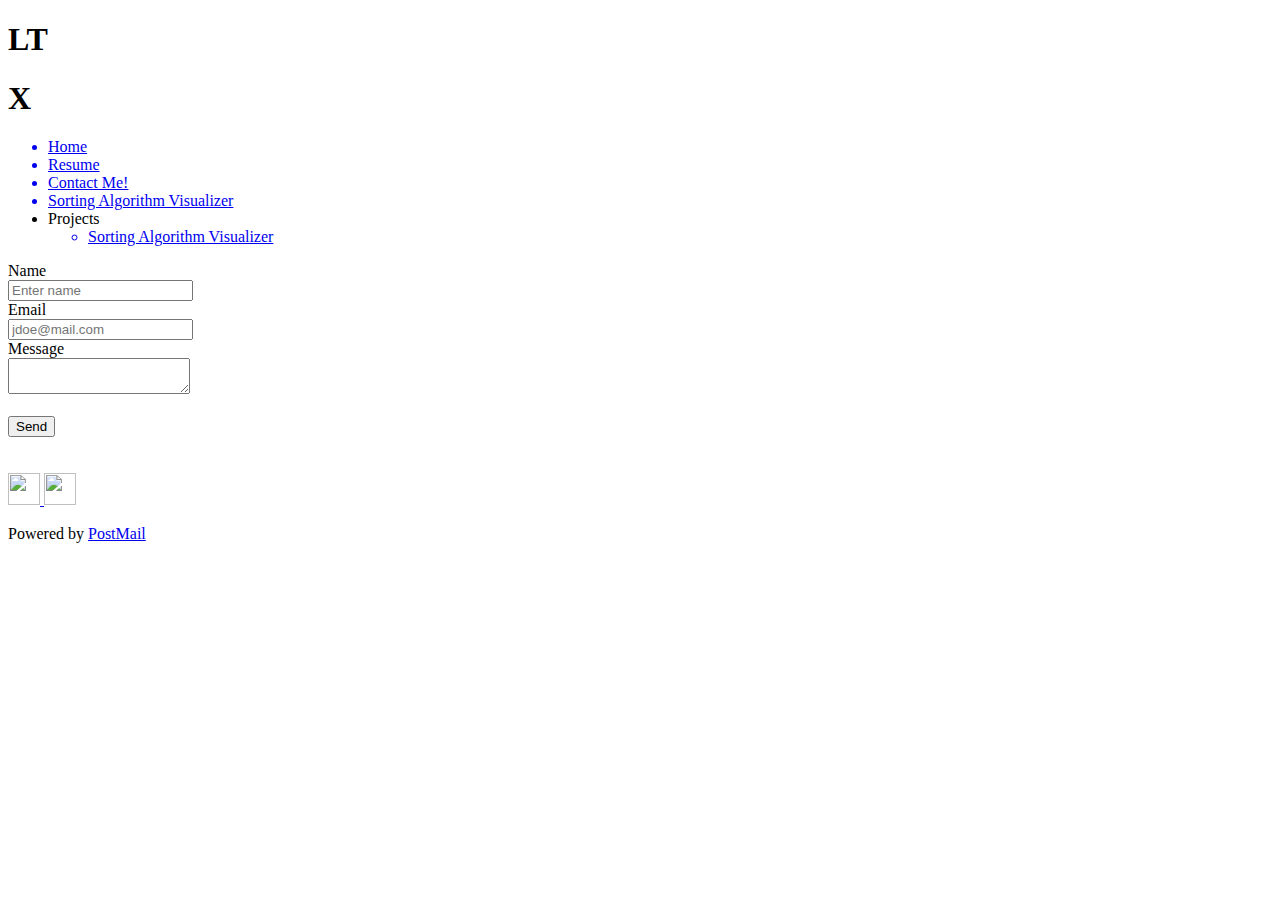
==== contact.html @ a09d677a "added contact" ====
<!DOCTYPE html>
<html>

    <header class="header">
        <div class="nav-content">
            <div class="nav-top">
                <div class="list-top">
                    <div class="logo">
                        <h1>LT</h1>
                    </div>
                    <div class="close-menu-btn">
                        <h1>X</h1>
                    </div>
                </div>
                <div class="hamburger-container flex-center">
                    <a class="icon" onclick="setMobileHeader()">
                        <i class="fa fa-bars fa-2x"></i>
                    </a>
                </div>
                <script type="text/javascript">
                    function setMobileHeader() {
                        let navList = document.getElementById("nav-list");
                        if(navList.style.display === "block") {
                            navList.style.display = "none";
                        } else {
                            navList.style.display = "block";
                        }
                    }
                </script>
            </div>
            <div class="nav-body">
                <ul class="nav-list" id="nav-list">
                    <a href="/"><li>Home</li></a>
                    <a href="/resume"><li>Resume</li></a>
                    <a href="/contact"><li>Contact Me!</li></a>
                    <a href="/sorting" class="mobile-sort-link"><li>Sorting Algorithm Visualizer</li></a>
                    <li class="dropdown">
                        <a>Projects</a>
                        <ul class="project-dropdown-content">
                            <!-- <li><a class="project-dropdown-item" href="/btree">B+Tree Visualizer</a></li> -->
                            <a class="project-dropdown-item" href="/sorting"><li>Sorting Algorithm Visualizer</li></a>
                        </ul>
                    </li>
                </ul>
            </div>
        </div>
    </header>

    <body>
        <div class="contact-container">
            <form id="contact-form" class="contact-form">
                <div class="form-content">
                    <div class="contact-input name">
                        <label>Name</label><br>
                        <input type="text" name="user_name" placeholder="Enter name">
                    </div>
                    <div class="contact-input email">
                        <label>Email</label><br>
                        <input type="email" name="user_email" placeholder="jdoe@mail.com">
                    </div>
                    <div class="contact-input message">
                        <label>Message</label><br>
                        <textarea name="text" class="message"></textarea>
                    </div>
                    <br>
                    <div class="submit">
                        <input type="submit" value="Send" name="send" class="contact-btn">
                    </div>
                    <br>
                    <br>
                    <div class="socials">
                        <a href="https://github.com/ldtags">
                            <img 
                                src="https://cdn4.iconfinder.com/data/icons/iconsimple-logotypes/512/github-512.png"
                                height="32px"
                                width="32"
                            >
                        </a>
                        <a href="https://linkedin.com/in/liam-tangney-a89774203">
                            <img 
                                src="https://cdn-icons-png.flaticon.com/512/174/174857.png"
                                height="32px"
                                width="32px"
                            >
                        </a>
                    </div>
                    <div class="powered-by flex-center">
                        <p>Powered by <a href="https://postmail.invotes.com" target="_blank">PostMail</a></p>
                    </div>
                </div>
            </form>

            <script>
                var form_id = "contact-form";

                var sendButton = $("#" + form_id + " .submit [name='send']");

                var data = {
                    "access_token": "0dc241fglossr33qk3xtc2ef"
                };

                function onSuccess() {
                    window.location = window.location.pathname + "?message=Email+Successfully+Sent%21&isError=0";
                }

                function onError(error) {
                    window.location = window.location.pathname + "?message=Email+could+not+be+sent.&isError=1";
                }

                function send() {
                    sendButton.val('Sending…');
                    sendButton.prop('disabled',true);

                    var subject = $("#" + form_id + " [name='user_email']").val() + " -- " + $("#" + form_id + " [name='user_name']").val();
                    var message = $("#" + form_id + " [name='text']").val();
                    data['subject'] = subject;
                    data['text'] = message;

                    $.post('https://postmail.invotes.com/send',
                        data,
                        onSuccess
                    ).fail(onError);

                    return false;
                }

                sendButton.on('click', send);

                var $form = $("#" + form_id);
                $form.submit(function( event ) {
                    event.preventDefault();
                });
            </script>
        </div>
    </body>
</html>
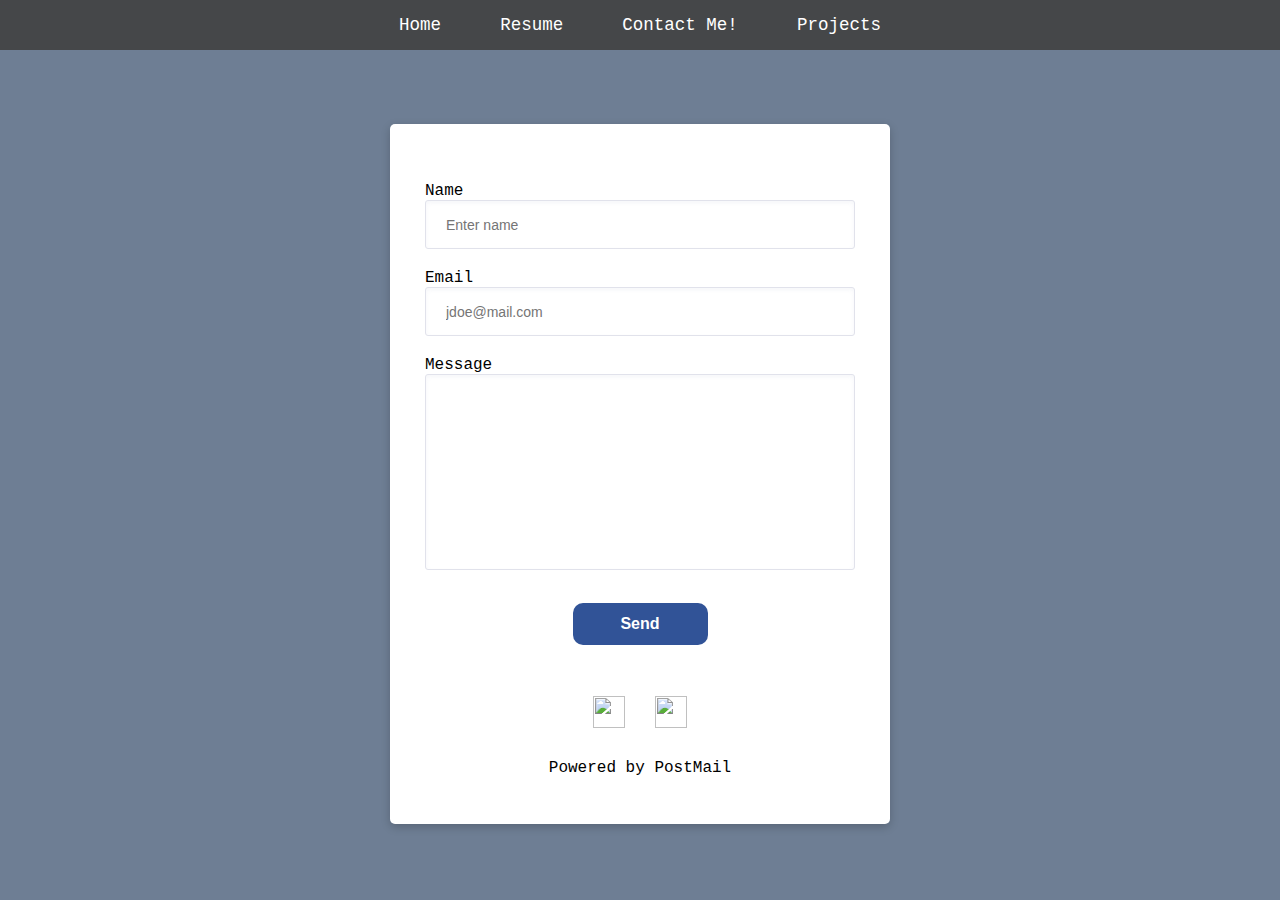
==== commit e58fb9c3: "linked css" ====
--- a/contact.html
+++ b/contact.html
@@ -1,52 +1,57 @@
 <!DOCTYPE html>
 <html>
+    <head>
+        <link rel="stylesheet" href="static/style.css">
+        <title>Liam's Website</title>
+    </head>
+    <body>
 
-    <header class="header">
-        <div class="nav-content">
-            <div class="nav-top">
-                <div class="list-top">
-                    <div class="logo">
-                        <h1>LT</h1>
+        <header class="header">
+            <div class="nav-content">
+                <div class="nav-top">
+                    <div class="list-top">
+                        <div class="logo">
+                            <h1>LT</h1>
+                        </div>
+                        <div class="close-menu-btn">
+                            <h1>X</h1>
+                        </div>
                     </div>
-                    <div class="close-menu-btn">
-                        <h1>X</h1>
+                    <div class="hamburger-container flex-center">
+                        <a class="icon" onclick="setMobileHeader()">
+                            <i class="fa fa-bars fa-2x"></i>
+                        </a>
                     </div>
+                    <script type="text/javascript">
+                        function setMobileHeader() {
+                            let navList = document.getElementById("nav-list");
+                            if(navList.style.display === "block") {
+                                navList.style.display = "none";
+                            } else {
+                                navList.style.display = "block";
+                            }
+                        }
+                    </script>
                 </div>
-                <div class="hamburger-container flex-center">
-                    <a class="icon" onclick="setMobileHeader()">
-                        <i class="fa fa-bars fa-2x"></i>
-                    </a>
+                <div class="nav-body">
+                    <ul class="nav-list" id="nav-list">
+                        <a href="/"><li>Home</li></a>
+                        <a href="/resume"><li>Resume</li></a>
+                        <a href="/contact"><li>Contact Me!</li></a>
+                        <a href="/sorting" class="mobile-sort-link"><li>Sorting Algorithm Visualizer</li></a>
+                        <li class="dropdown">
+                            <a>Projects</a>
+                            <ul class="project-dropdown-content">
+                                <!-- <li><a class="project-dropdown-item" href="/btree">B+Tree Visualizer</a></li> -->
+                                <a class="project-dropdown-item" href="/sorting"><li>Sorting Algorithm Visualizer</li></a>
+                            </ul>
+                        </li>
+                    </ul>
                 </div>
-                <script type="text/javascript">
-                    function setMobileHeader() {
-                        let navList = document.getElementById("nav-list");
-                        if(navList.style.display === "block") {
-                            navList.style.display = "none";
-                        } else {
-                            navList.style.display = "block";
-                        }
-                    }
-                </script>
             </div>
-            <div class="nav-body">
-                <ul class="nav-list" id="nav-list">
-                    <a href="/"><li>Home</li></a>
-                    <a href="/resume"><li>Resume</li></a>
-                    <a href="/contact"><li>Contact Me!</li></a>
-                    <a href="/sorting" class="mobile-sort-link"><li>Sorting Algorithm Visualizer</li></a>
-                    <li class="dropdown">
-                        <a>Projects</a>
-                        <ul class="project-dropdown-content">
-                            <!-- <li><a class="project-dropdown-item" href="/btree">B+Tree Visualizer</a></li> -->
-                            <a class="project-dropdown-item" href="/sorting"><li>Sorting Algorithm Visualizer</li></a>
-                        </ul>
-                    </li>
-                </ul>
-            </div>
-        </div>
-    </header>
+        </header>
 
-    <body>
+
         <div class="contact-container">
             <form id="contact-form" class="contact-form">
                 <div class="form-content">
--- a/static/style.css
+++ b/static/style.css
@@ -0,0 +1,604 @@
+* {
+    -webkit-font-smoothing: antialiased;
+    -moz-osx-font-smoothing: grayscale;
+}
+
+body, html {
+    font-family: 'Courier New', Courier, monospace;
+    overflow: hidden;
+    overscroll-behavior: none;
+    background-color: #6e7e94;
+    width: 100%;
+    height: 100%;
+    margin: 0;
+    padding: 0;
+}
+
+header {
+    display: block;
+}
+
+ul {
+    list-style: none;
+    padding-left: 0;
+}
+
+li {
+    display: list-item;
+    text-align: -webkit-match-parent;
+}
+
+div {
+    display: block;
+}
+
+a {
+    text-decoration: none;
+    color: inherit;
+}
+
+.flex-center {
+    display: flex;
+    justify-content: center;
+    align-items: center;
+}
+
+
+/* ---------- HEADER ---------- */
+
+.header {
+    position: absolute;
+    width: 100%;
+    height: 100%;
+    max-height: 50px;
+    background-color: #454749;
+    color: #ffffff;
+    z-index: 1000;
+}
+
+.nav-list {
+    display: flex;
+    align-items: stretch;
+    justify-content: space-between;
+    margin: 0 auto;
+    padding: 0;
+    overflow: hidden;
+    list-style-type: none;
+    flex-wrap: wrap;
+    width: 40%;
+}
+
+ul.nav-list li:not(.project-dropdown-content li) {
+    height: 35px;
+    width: fit-content;
+    font-size: 17.5px;
+    word-wrap: break-word;
+    padding: 15px 15px 0;
+}
+
+ul.nav-list a:not(:last-child):not(.project-dropdown-content a):hover {
+    margin-top: -3px;
+    margin-bottom: 3px;
+    cursor: pointer;
+}
+
+li.dropdown {
+    display: inline-block;
+    cursor: default;
+}
+
+.project-dropdown-content {
+    display: none;
+    position: absolute;
+    background-color: rgb(25, 39, 53);opacity:0.8;
+    margin-top: 5px;
+    padding-right: 10px;
+    box-shadow: 0px 8px 16px 0px rgba(0,0,0,0.2);
+    text-decoration: none;
+    color: #ffffff;
+}
+
+.dropdown:hover .project-dropdown-content {
+    display: block;
+}
+
+.project-dropdown-content li {
+    padding: 0;
+}
+
+.project-dropdown-item {
+    margin: 0;
+    display: block;
+    width: 100%;
+    height: 100%;
+    padding: 15px 5px 15px 5px;
+}
+
+.project-dropdown-item:hover {
+    background-color: rgb(79, 107, 134);opacity:0.8;
+    color: #ffffff;
+}
+
+.hamburger-container {
+    display: none;
+    width: 100%;
+    height: 100%;
+}
+
+.hamburger-container .icon .fa {
+    cursor: pointer;
+}
+
+.nav-top {
+    height: 100%;
+    width: 100%;
+    display: none;
+}
+
+.list-top {
+    display: none;
+}
+
+.nav-content {
+    height: 100%;
+    width: 100%;
+}
+
+.mobile-sort-link {
+    display: none;
+}
+
+@media screen and (min-width: 1070px) {
+
+}
+
+@media screen and (max-width: 1070px) {
+    
+    .nav-list {
+        display: none;
+        width: 100%;
+        height: 100%;
+        margin: auto;
+        z-index: 1000;
+        background-color: rgb(25, 39, 53);opacity:0.8;
+        box-shadow: 0px 8px 16px 0px rgba(0,0,0,0.2);
+    }
+
+    .nav-list a {
+        width: 100%;
+        background-color: #64646b;
+        color: white;
+        padding: 14px 16px;
+        font-size: 17px;
+        display: block;
+    }
+
+    .nav-top {
+        display: block;
+    }
+
+    .mobile-sort-link {
+        display: block;
+    }
+
+    .nav-list a:not(.nav-list a:nth-last-child()) {
+        border: #315397;
+    }
+
+    .nav-list .dropdown {
+        display: none;
+    }
+
+    .hamburger-container {
+        display: flex;
+    }
+}
+
+/* ---------- HEADER ---------- */
+
+
+
+
+
+
+/* ---------- BODY ---------- */
+
+.home-content {
+    height: 100%;
+    width: 100%;
+    overflow-y: scroll;
+}
+
+.sunset {
+    display: flex;
+    background-image: url(https://kwa.ng/static/4922c522dbd60d5f4a14cbd0e0b48f95/fb329/confidence-gap-adam-eastburn.jpg);
+    width: 100%;
+    height: 100%;
+    align-items: center;
+    justify-content: center;
+    max-height: 969px;
+}
+
+.sunset-content {
+    font-size: 30px;
+}
+
+.about-me {
+    display: flex;
+    width: 100%;
+    height: 100%;
+    max-height: 750px;
+    align-items: center;
+    justify-content: center;
+}
+
+.about-me-content {
+    display: flex;
+    height: 100%;
+    width: 50%;
+    position: relative;
+    align-items: center;
+    justify-content: center;
+}
+
+.about-me-profile {
+    padding: 20px;
+    text-align: center;
+}
+
+.about-me-image {
+    border-radius: 50%;
+    max-height: 200px;
+    max-width: 200px;
+}
+
+.about-me-text {
+    text-align: right;
+    padding: 50px;
+}
+
+.sub-intro {
+    text-align: center;
+    font-size: 27px;
+    width: 50%;
+}
+
+@media screen and (max-width: 1070px) {
+    .about-me-content {
+        width: 100%;
+    }
+}
+
+/* ---------- BODY ---------- */
+
+
+/* ---------- FOOTER ---------- */
+
+
+
+.footer {
+    display: flex;
+    width: 100%;
+    height: 100%;
+    max-height: 80px;
+    background-color: #051622;
+    align-items: center;
+    justify-content: center;
+}
+
+.footer-content {
+    display: block;
+}
+
+.footer-content .email-btn {
+    cursor: pointer;
+    font-size: 16px;
+    padding: 10px;
+    border-width: 2px;
+    border-color: #ffffff;
+    border-radius: 25px;
+    background-color: transparent;
+    color: #ffffff;
+}
+
+.footer-content .email-btn:active {
+    color: #ababab;
+}
+
+/* ---------- FOOTER ---------- */
+
+
+
+/* ---------- BTREE ---------- */
+
+.btree-content {
+    margin-top: 50px;
+    background-color: #ffffff;
+}
+
+.btree-inputs {
+    justify-content: center;
+    align-items: center;
+}
+
+.btree-content .input {
+    background-color: #6e7e94;
+}
+
+/* ---------- BTREE ---------- */
+
+
+
+/* ---------- SORTING ---------- */
+
+html.sorting,
+body.sorting {
+    overflow: hidden;
+    background-color: #b1e9d6;
+}
+
+.sort-page-container {
+    display: inline-block;
+    width: 100%;
+    height: 100%;
+    margin-top: 8.7em;
+}
+
+.sorting-container {
+    width: 100%;
+    position: relative;
+}
+
+.bar {
+    width: 28px;
+    position: absolute;
+    top: 0;
+    background-color: rgb(0, 183, 255);
+    transition: 0.2s all ease;
+}
+
+.bar_id {
+    position: absolute;
+    bottom: -24px;
+    width: 100%;
+    text-align: center;
+}
+
+.counter {
+    position: absolute;
+    display: none;
+    width: 100%;
+    /* background-color: #aeb3b6; */
+    height: 76px;
+    bottom: 0;
+    text-align: center;
+    justify-content: space-between;
+}
+
+.counter-label {
+    position: relative;
+    float: left;
+    margin-left: 2px;
+    margin-right: -2px;
+}
+
+.counter-section {
+    display: inline-block;
+    height: 30px;
+    width: 60px;
+    border-style: groove;
+    border-radius: 6px;
+    border-color: #9a9a9a;
+    background-color: #aeb3b6;
+}
+
+.input-container {
+    position: fixed;
+    top: 0;
+    width: 100%;
+    background-color: #ababab;
+    margin-top: 3.1em;
+}
+
+.sort-inputs {
+    position: auto;
+    display: flex;
+    align-items: center;
+    max-width: 450px;
+    margin: auto;
+}
+
+.sort-options {
+    overflow: hidden;
+    padding: 0 5px;
+}
+
+.sort-btn {
+    padding: 12px;
+    font-weight: bolder;
+    background-color: #315397;
+    border-radius: 10px;
+    color: #ffffff;
+    font-size: 16px;
+    border: #ffffff;
+    cursor: pointer;
+}
+
+.sort-btn:active {
+    background-color: #81aafd;
+    color: #e2e2e2;
+}
+
+.sort-inputs:not(.sort-label) {
+    justify-content: space-between;
+    padding: 10px;
+}
+
+/* ---------- SORTING ---------- */
+
+
+/* ---------- RESUME ---------- */
+
+.resume-body {
+    overflow-y: scroll;
+}
+
+iframe {
+    margin-top: 6em;
+    overflow-y: auto;
+}
+
+.resume-container {
+    height: 100%;
+    width: 100%;
+    display: flex;
+    margin-top: 50px;
+    margin-bottom: 50px;
+    justify-content: center;
+    align-items: center;
+}
+
+.resume-pdf {
+    max-width: 850px;
+}
+
+.resume-download-btn {
+    margin: 0;
+    margin-left: 2em;
+    position: relative;
+    display: flex;
+    width: 80px;
+    height: 30px;
+    padding: 15px;
+    background-color: #051622;
+    color: #ffffff;
+    opacity: 0.8;
+    text-align: center;
+    cursor: pointer;
+    border-radius: 15px;
+    box-shadow: 0 3px 10px rgb(0 0 0 / 0.2);
+}
+
+.resume-download-btn:active {
+    background-color: #2f4758;
+}
+
+@media screen and (min-width: 1070px) {
+    .resume-container {
+        display: flex;
+    }
+}
+
+/* ---------- RESUME ---------- */
+
+/* ---------- CONTACT ---------- */
+
+.contact-container {
+    display: flex;
+    justify-content: center;
+    align-items: center;
+    height: 100%;
+    width: 100%;
+}
+
+.contact-form {
+    margin-top: 3em;
+    background-color: #ffffff;
+    height: 700px;
+    width: 500px;
+    border-radius: 5px;
+    box-shadow: 0 3px 10px rgb(0 0 0 / 0.2);
+}
+
+.form-content {
+    margin: 3em 25px 0;
+}
+
+.contact-form-header {
+    width: 100%;
+    display: flex;
+    align-items: center;
+    justify-content: center;
+}
+
+.contact-input {
+    padding: 10px;
+}
+
+div.submit {
+    width: 100%;
+    display: flex;
+    justify-content: center;
+    align-items: center;
+}
+
+div.submit input {
+    text-align: center;
+    width: 30%;
+}
+
+input {
+    writing-mode: horizontal-tb !important;
+    text-rendering: auto;
+    letter-spacing: normal;
+    word-spacing: normal;
+    text-transform: none;
+    display: inline-block;
+    text-align: start;
+    cursor: text;
+}
+
+input:not([type=submit]), textarea {
+    width: 100%!important;
+    padding: 9px 20px!important;
+    border: 1px solid #e1e2eb!important;
+    background-color: #fff!important;
+    color: #64646b!important;
+    caret-color: #bebfcc!important;
+    height: 49px;
+    box-sizing: border-box;
+    font-size: 14px!important;
+    line-height: 29px!important;
+    box-shadow: inset 0 2px 4px 0 rgba(206,209,224,.2)!important;
+    border-radius: 3px!important;
+}
+
+textarea.message {
+    resize: none;
+    height: 196px;
+    width: 366px;
+}
+
+.contact-btn {
+    padding: 12px;
+    font-weight: bolder;
+    background-color: #315397;
+    border-radius: 10px;
+    color: #ffffff;
+    font-size: 16px;
+    border: #ffffff;
+    cursor: pointer;
+}
+
+.contact-btn:active {
+    background-color: #062a72;
+    color: #e2e2e2;
+}
+
+.socials {
+    width: 100%;
+    display: flex;
+    justify-content: center;
+    align-items: center;
+}
+
+.socials img {
+    padding: 15px;
+    cursor: pointer;
+}
+
+.powered-by {
+    bottom: 0;
+}
+
+/* ---------- CONTACT ---------- */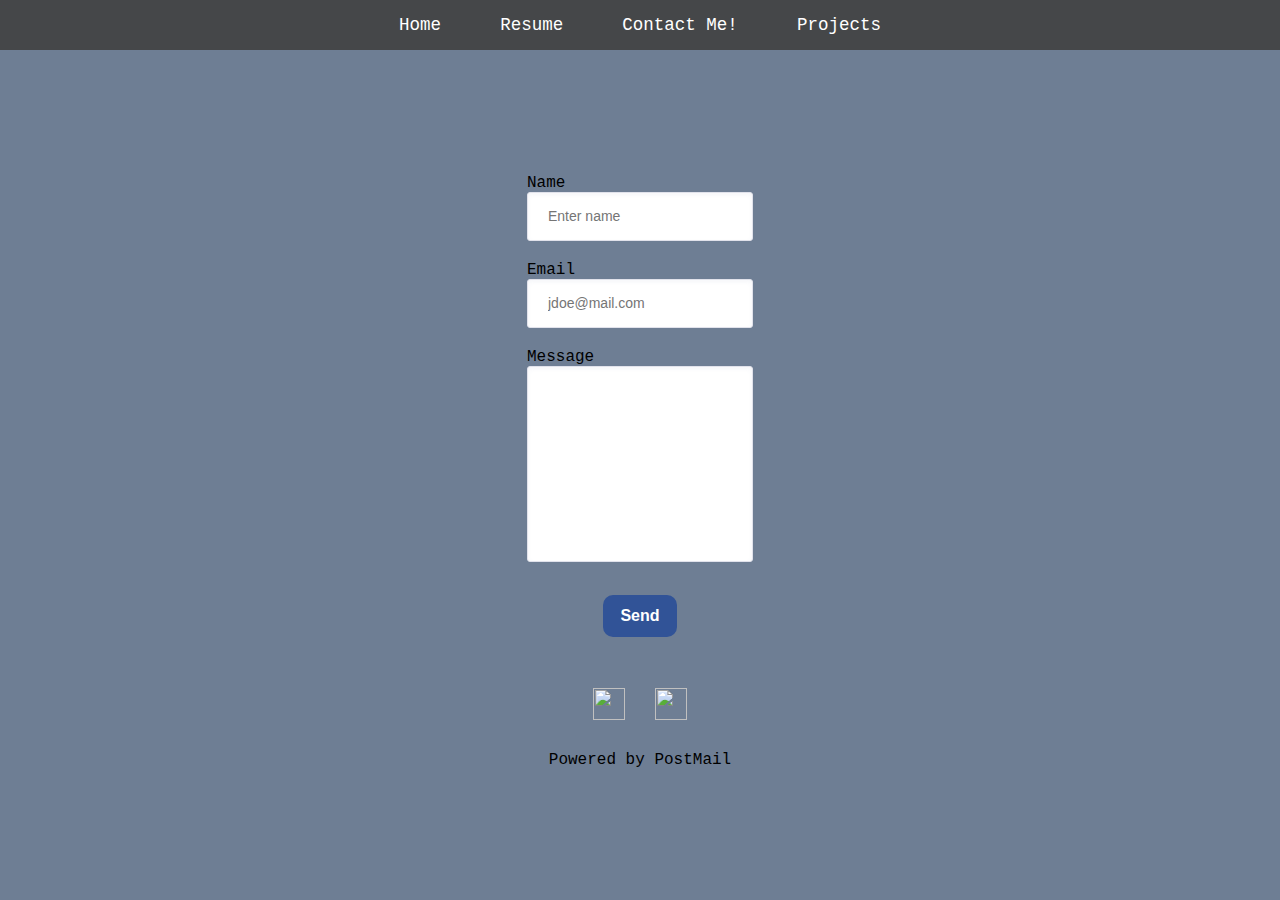
==== commit fa3c6918: "added js and updated contact form" ====
--- a/contact.html
+++ b/contact.html
@@ -2,6 +2,7 @@
 <html>
     <head>
         <link rel="stylesheet" href="static/style.css">
+        <script src="../static/javascript/contact.js"></script>
         <title>Liam's Website</title>
     </head>
     <body>
@@ -35,10 +36,10 @@
                 </div>
                 <div class="nav-body">
                     <ul class="nav-list" id="nav-list">
-                        <a href="/"><li>Home</li></a>
+                        <a href="~"><li>Home</li></a>
                         <a href="/resume"><li>Resume</li></a>
-                        <a href="/contact"><li>Contact Me!</li></a>
-                        <a href="/sorting" class="mobile-sort-link"><li>Sorting Algorithm Visualizer</li></a>
+                        <a href="~/contact"><li>Contact Me!</li></a>
+                        <a href="~/sorting" class="mobile-sort-link"><li>Sorting Algorithm Visualizer</li></a>
                         <li class="dropdown">
                             <a>Projects</a>
                             <ul class="project-dropdown-content">
@@ -51,9 +52,8 @@
             </div>
         </header>
 
-
         <div class="contact-container">
-            <form id="contact-form" class="contact-form">
+            <form id="contact_form">
                 <div class="form-content">
                     <div class="contact-input name">
                         <label>Name</label><br>
@@ -69,7 +69,7 @@
                     </div>
                     <br>
                     <div class="submit">
-                        <input type="submit" value="Send" name="send" class="contact-btn">
+                        <input id="submit_form" type="submit" value="Send" name="send" class="contact-btn">
                     </div>
                     <br>
                     <br>
@@ -89,6 +89,7 @@
                             >
                         </a>
                     </div>
+
                     <div class="powered-by flex-center">
                         <p>Powered by <a href="https://postmail.invotes.com" target="_blank">PostMail</a></p>
                     </div>
@@ -96,46 +97,15 @@
             </form>
 
             <script>
-                var form_id = "contact-form";
-
-                var sendButton = $("#" + form_id + " .submit [name='send']");
-
-                var data = {
-                    "access_token": "0dc241fglossr33qk3xtc2ef"
-                };
-
-                function onSuccess() {
-                    window.location = window.location.pathname + "?message=Email+Successfully+Sent%21&isError=0";
-                }
-
-                function onError(error) {
-                    window.location = window.location.pathname + "?message=Email+could+not+be+sent.&isError=1";
-                }
-
-                function send() {
-                    sendButton.val('Sending…');
-                    sendButton.prop('disabled',true);
-
-                    var subject = $("#" + form_id + " [name='user_email']").val() + " -- " + $("#" + form_id + " [name='user_name']").val();
-                    var message = $("#" + form_id + " [name='text']").val();
-                    data['subject'] = subject;
-                    data['text'] = message;
-
-                    $.post('https://postmail.invotes.com/send',
-                        data,
-                        onSuccess
-                    ).fail(onError);
-
-                    return false;
-                }
-
-                sendButton.on('click', send);
-
-                var $form = $("#" + form_id);
-                $form.submit(function( event ) {
-                    event.preventDefault();
+                var submitButton = document.getElementById("submit_form");
+                var form = document.getElementById("email_form");
+                form.addEventListener("submit", function (e) {
+                    setTimeout(function() {
+                        submitButton.value = "Sending...";
+                        submitButton.disabled = true;
+                    }, 1);
                 });
-            </script>
+            </script> 
         </div>
     </body>
 </html>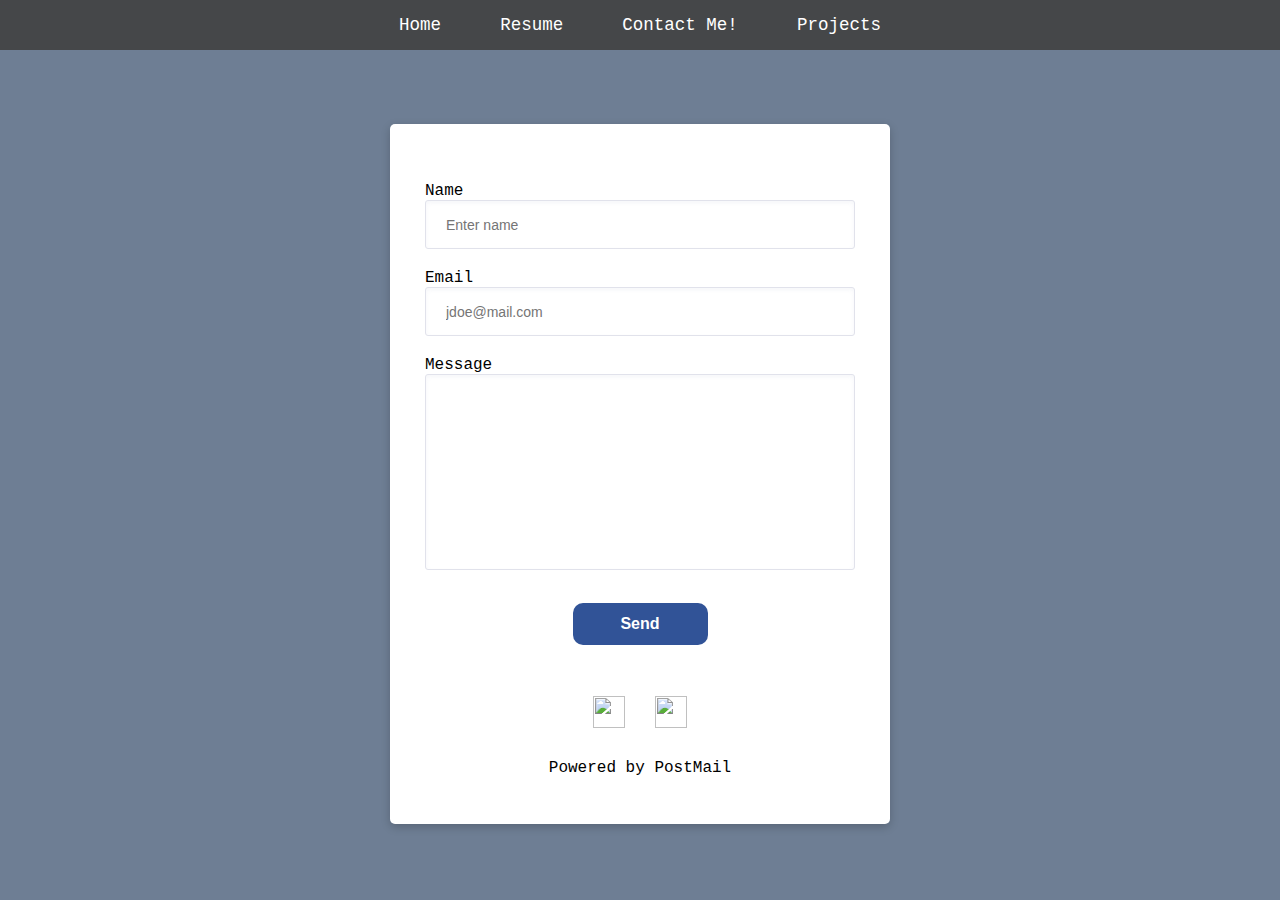
==== commit 83a20443: "added class" ====
--- a/contact.html
+++ b/contact.html
@@ -53,7 +53,7 @@
         </header>
 
         <div class="contact-container">
-            <form id="contact_form">
+            <form id="contact-form" class="contact-form">
                 <div class="form-content">
                     <div class="contact-input name">
                         <label>Name</label><br>
@@ -95,17 +95,6 @@
                     </div>
                 </div>
             </form>
-
-            <script>
-                var submitButton = document.getElementById("submit_form");
-                var form = document.getElementById("email_form");
-                form.addEventListener("submit", function (e) {
-                    setTimeout(function() {
-                        submitButton.value = "Sending...";
-                        submitButton.disabled = true;
-                    }, 1);
-                });
-            </script> 
         </div>
     </body>
 </html>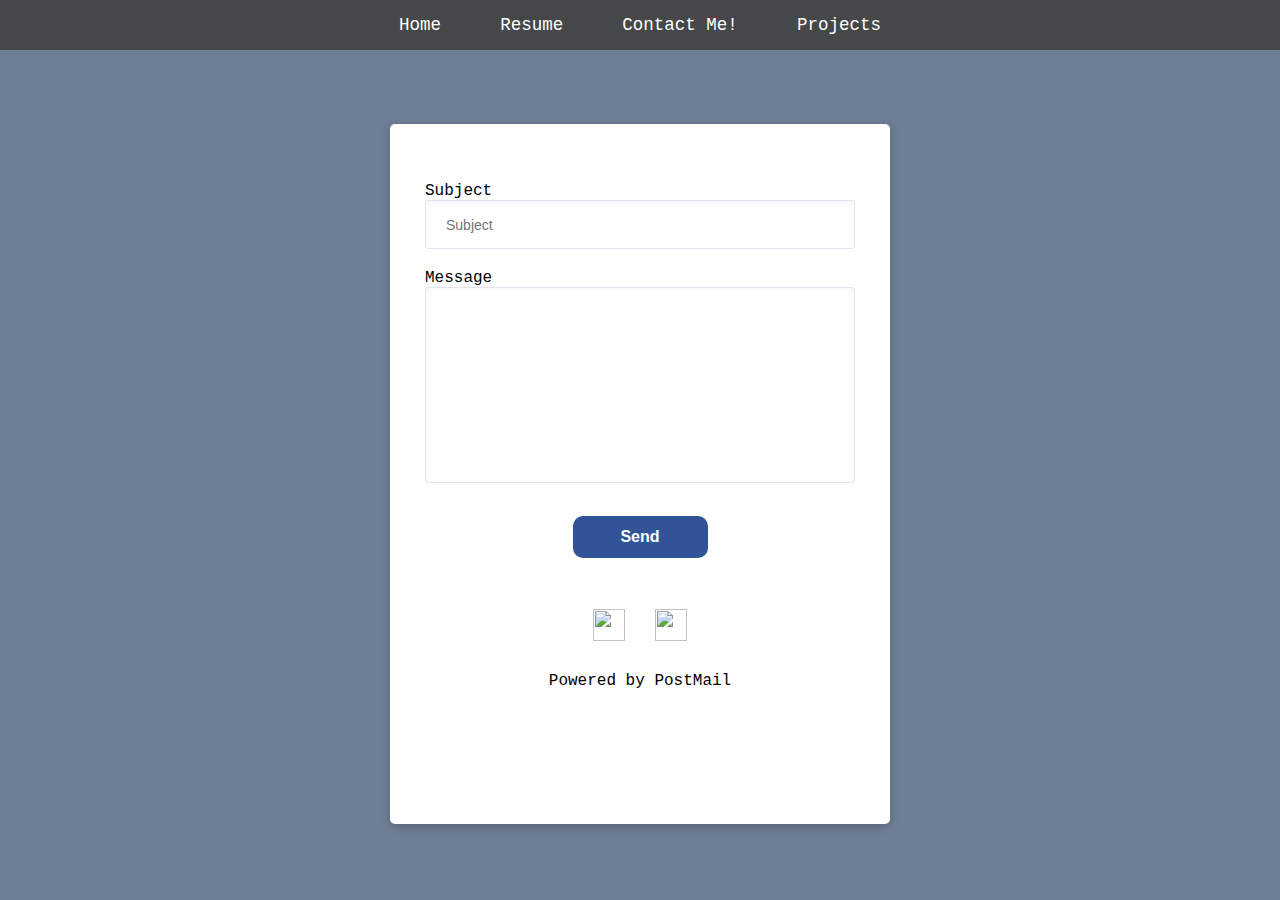
==== commit d29f4455: "sad no email" ====
--- a/contact.html
+++ b/contact.html
@@ -56,13 +56,13 @@
             <form id="contact-form" class="contact-form">
                 <div class="form-content">
                     <div class="contact-input name">
-                        <label>Name</label><br>
-                        <input type="text" name="user_name" placeholder="Enter name">
+                        <label>Subject</label><br>
+                        <input type="text" name="subject" placeholder="Subject">
                     </div>
-                    <div class="contact-input email">
+                    <!-- <div class="contact-input email">
                         <label>Email</label><br>
                         <input type="email" name="user_email" placeholder="jdoe@mail.com">
-                    </div>
+                    </div> -->
                     <div class="contact-input message">
                         <label>Message</label><br>
                         <textarea name="text" class="message"></textarea>
